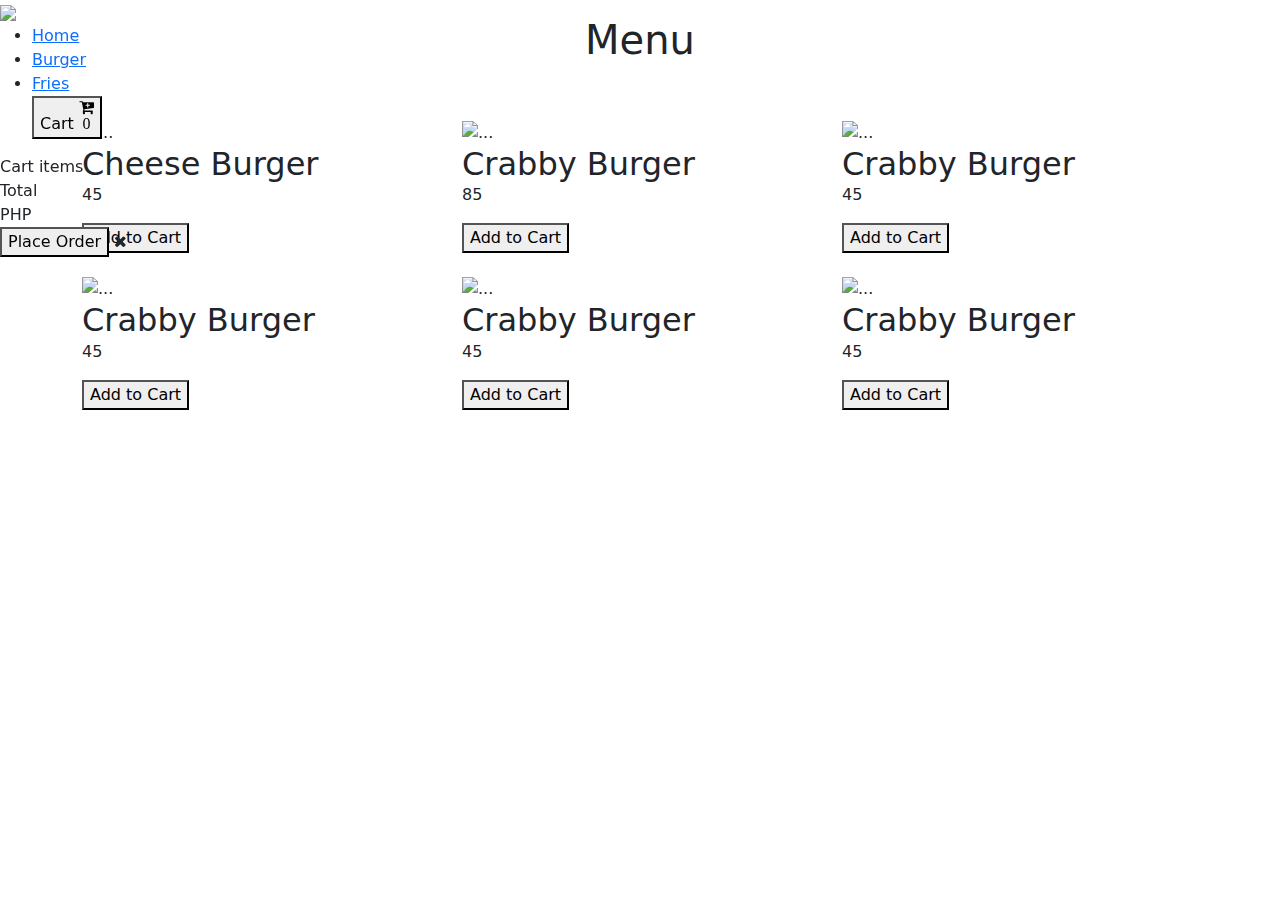
==== index.html @ 181b2972 "modified:   index.html" ====
<!DOCTYPE html>
<html lang="en">
<head>
    <meta charset="UTF-8">
    <meta http-equiv="X-UA-Compatible" content="IE=edge">
    <meta name="viewport" content="width=device-width, initial-scale=1.0">
    <title>Testimonials</title>
    <link rel="stylesheet" href="styles.css">
    <link href="https://cdn.jsdelivr.net/npm/bootstrap@5.3.0-alpha3/dist/css/bootstrap.min.css" rel="stylesheet">
    <link rel="stylesheet" href="https://cdn.jsdelivr.net/npm/sweetalert2@11.0.20/dist/sweetalert2.min.css">
    <link rel="stylesheet" href="https://cdnjs.cloudflare.com/ajax/libs/font-awesome/4.7.0/css/font-awesome.min.css">
    <link rel="stylesheet" href="https://cdnjs.cloudflare.com/ajax/libs/OwlCarousel2/2.3.4/assets/owl.carousel.min.css" />
    <script src="https://cdn.jsdelivr.net/npm/bootstrap@5.3.0-alpha3/dist/js/bootstrap.bundle.min.js"></script>
</head>
<body>


              <header class="fixed-top">
                   
                <nav >
                  <img class="img-logo" src="LOGO.png">
                    <ul>
                        <li><a href="index.html">Home</a></li>
                        <li><a href="#">Burger</a></li>
                        <li><a href="non-veg.html">Fries</a></li>
                  
                        <button class="btn-cart">Cart
                            <i class="fa fa-cart-plus" id="cart-icon"> <div class="cart-count"><span id="count">0</span></div>  </i>
                            
                        </button>
                                  
                    </ul>
                </nav>
                
                <!--======= Cart Section ======-->
    
                <div class="cart">
                    <div class="cart-title">Cart items</div>
                    <div class="cart-content">
                       
                    </div>
                    <div class="total">
                        <div class="total-title">Total</div>
                        <div class="total-price">PHP</div>
                    </div>
                    <button type="submit" class="btn-buy" data-bs-toggle="modal" data-bs-target="#vehicleInfo">Place Order</button>
                    <i class="fa fa-close" id="cart-close"></i>
             
                </div>
    
            </header>
    
        


  
        <div class="container mt-3 addtocarts">
     
         <center>  </center>
           
            <div id="slider" class="owl-carousel">
                
                <div class="content-area">
                    <div class="content">
                      <div class="card-body"  data-id="1">
                        <img src="haborger.png" class="food-img card-img-top" alt="...">
                          <h2 class="food-title card-title">Cheese Burger</h2>
                          <p class="food-price card-text"> 45.00 Php </p>
                            <button class="add-cart"> Add to Cart</button>
                        </div>
                      
                    </div>


                    

                    
                </div>

                <div class="content-area">
                    <div class="content">
                      <div class="card-body">
                        <img src="haborger.png" class="food-img card-img-top" alt="...">
                          <h2 class="food-title card-title">Cheese Burger</h2>
                          <p class="food-price card-text"> 45</p>
                            <button class="add-cart"  data-id="1" data-price="2000" data-title="Product one"> Add to Cart</button>
                        </div>
                    
                    </div>


                    
                </div>

                <div class="content-area">
                    <div class="content">
                      <div class="card-body">
                        <img src="haborger.png" class="food-img card-img-top" alt="...">
                          <h2 class="food-title card-title">Cheese Burger</h2>
                          <p class="food-price card-text"> 45</p>
                            <button class="add-cart"  data-id="1" data-price="2000" data-title="Product one"> Add to Cart</button>
                        </div>
                        
                    </div>
                    
                </div>

                <div class="content-area">
                    <div class="content">
                      <div class="card-body">
                        <img src="haborger.png" class="food-img card-img-top" alt="...">
                          <h2 class="food-title card-title">Cheese Burger</h2>
                          <p class="food-price card-text"> 45</p>
                            <button class="add-cart"  data-id="1" data-price="2000" data-title="Product one"> Add to Cart</button>
                        </div>
                    
                    </div>
                    
                </div>

                
              </div>

                
            </div>

            

        </div>


 
            <center>   <h1 class="header">Menu</h1></center>
                
            <div class="container py-5">
             <div class="products">
              
                <div class="row row-cols-1 row-cols-md-3 g-4">
                    <div class="col">
                      <div class="content h-100">
                        <div class="card-body">
                        <img src="haborger.png" class="food-img card-img-top" alt="...">
                          <h2 class="food-title card-title">Cheese Burger</h2>
                          <p class="food-price card-text"> 45</p>
                            <button class="add-cart"  data-id="1" data-price="2000" data-title="Product one"> Add to Cart</button>
                        </div>
                      </div>
                    </div>



                  <div class="col">
                      <div class="content h-100">
                        <div class="card-body" data-id="2">
                          <img src="haborger.png" class="food-img card-img-top" alt="...">
                            <h2 class="food-title card-title">Crabby Burger</h2>
                            <p class="food-price card-text">85</p>
                              <button class="add-cart"  data-id="1" data-price="2000" data-title="Product one"> Add to Cart</button>
                          </div>
                      </div>
                    </div>

           
                    <div class="col">
                      <div class="content h-100">
                        <div class="card-body">
                          <img src="haborger.png" class="food-img card-img-top" alt="...">
                            <h2 class="food-title card-title">Crabby Burger</h2>
                            <p class="food-price card-text">45</p>
                              <button class="add-cart"  data-id="1" data-price="2000" data-title="Product one"> Add to Cart</button>
                          </div>
                      </div>
                    </div>

                
                    <div class="col">
                      <div class="content h-100">
                        <div class="card-body">
                          <img src="haborger.png" class="food-img card-img-top" alt="...">
                            <h2 class="food-title card-title">Crabby Burger</h2>
                            <p class="food-price card-text"> 45</p>
                              <button class="add-cart"  data-id="1" data-price="2000" data-title="Product one"> Add to Cart</button>
                          </div>
                      </div>
                    </div>

                      
                    <div class="col">
                      <div class="content h-100">
                        <div class="card-body">
                          <img src="haborger.png" class="food-img card-img-top" alt="...">
                            <h2 class="food-title card-title">Crabby Burger</h2>
                            <p class="food-price card-text"> 45</p>
                              <button class="add-cart"  data-id="1" data-price="2000" data-title="Product one"> Add to Cart</button>
                          </div>
                      </div>
                    </div>

                      
                    <div class="col">
                      <div class="content h-100">
                        <div class="card-body">
                          <img src="haborger.png" class="food-img card-img-top" alt="...">
                            <h2 class="food-title card-title">Crabby Burger</h2>
                            <p class="food-price card-text"> 45</p>
                              <button class="add-cart"  data-id="1" data-price="2000" data-title="Product one"> Add to Cart</button>
                          </div>
                      </div>
                    </div>

                    </div>
           
            


                    <div class="modal fade" id="vehicleInfo" tabindex="-1">
                      <div class="modal-dialog modal-lg">
                        <div class="modal-content">
                          <div class="modal-header">
                              <h5 class="modal-title">Checkout Form</h5>
                            <button type="button" class="btn-close" data-bs-dismiss="modal" aria-label="Close"></button>
                          </div>
                          <div class="modal-body">
              
              <div class="col-lg-12">
      
              <div id="errorMessageUpdate" class="alert alert-warning d-none"></div>
                 
                    <!-- General Form Elements -->
                    
                 <form id="paymentForm" class="row g-3" enctype="multipart/form-data">
                 
        
                 
      
                 <div class="col-md-6">
           
                        <img src="LOGO.png"  id="Picture" style="width: 80%; height:150px;">
                      
                      </div>
                      <div class="col-md-6">
                      
                      <label for="validationDefault01" class="form-label">Total Amount</label>
                      <div class="cart-amount"></div> 
                <div class="cart">
                  <div class="cart-title">Cart items</div>
                  <div class="cart-content">
                     
                  </div>
                  <div class="total">
                      <div class="total-title">Total</div>
                      <div class="total-price">PHP</div>
                  </div>
               
                
           
              </div>
  
                    
                    </div>
                    
                    <hr>
                    <center class="form-labels">Customer Information</center>
      
                 <div class="col-md-4">
                        <label for="validationDefault01" class="form-label">Firstname</label>
                        <input type="text" class="form-control" name="cust_firstname" id="cust_firstname" required>
                    
                      </div>
                       
                 <div class="col-md-4">
                        <label for="validationDefault01" class="form-label">Lastname</label>
                        <input type="text" class="form-control" name="cust_lastname" id="cust_lastname" required>
                       
                      </div>
      
                      <div class="col-md-4">
                        <label for="validationDefault01" class="form-label">Mobile No.</label>
                        <input type="number" class="form-control" name="cust_mobileno" id="cust_mobileno" required>
                       
                      </div>

                      
                      <div class="col-md-6">
                        <label for="validationDefault01" class="form-label">Address</label>
                        <input type="text" class="form-control" name="cust_address" id="cust_address" required>
                       
                      </div>
                      <div class="col-md-6">
                        <label for="validationDefault01" class="form-label">Email</label>
                        <input type="email" class="form-control" name="cust_email" id="cust_email" required>
                       
                      </div>
                      <div class="col-md-12">
                      <input type="checkbox" id="paymGcashs" name="existingpatient"  onclick="paymGcash()"> <span class="form-labelss">Pay With Gcash</span>
                    </div>
                    
                    <div class="col-md-6">
                      <label for="validationDefault01" class="form-label">Screenshot</label>
                      <input type="file" class="form-control" name="Screenshot" id="Screenshot" disabled>
                     
                    </div>

                    <div class="col-md-6">
                      <label for="validationDefault01" class="form-label">Reference No.</label>
                      <input type="text" class="form-control" name="refno" id="refno" disabled>
                     
                    </div>
      
                    
                     
               
                
            <!-- End General Form Elements -->
      
      
              </div>
      
                        
      
                          </div>
                          <div class="modal-footer">
                            <button type="button" class="btn btn-secondary" data-bs-dismiss="modal">Close</button>
                            <button type="submit" name="btn btn-primary" class="deleteVehicleBtn btn btn-primary">Check out</button>
                           
                          </div>
                        </div>
                  
                      </form>
            
                      </div>
                    </div><!-- End Large Modal-->
      
      
<!-- Messenger Chat Plugin Code -->
<div id="fb-root"></div>

<!-- Your Chat Plugin code -->
<div id="fb-customer-chat" class="fb-customerchat">
</div>



 <script src="https://cdnjs.cloudflare.com/ajax/libs/sweetalert/2.1.2/sweetalert.min.js" ></script>
    <script src="https://cdnjs.cloudflare.com/ajax/libs/jquery/3.5.1/jquery.min.js"></script>
    <script src="https://cdnjs.cloudflare.com/ajax/libs/OwlCarousel2/2.3.4/owl.carousel.min.js"></script>
    <script src="script.js"></script>

<script>

  function paymGcash(){
    if(document.getElementById("paymGcashs").checked){
						$('#Screenshot').prop('disabled',false);
						 $('#refno').prop('disabled',false);
					}else{
            $('#Screenshot').prop('disabled',true);
						 $('#refno').prop('disabled',true);
          }

  }


  $(document).on('click', '.deleteVehicleBtn', function (e) {
            e.preventDefault();

            var cust_firstname = document.getElementById('cust_firstname').value;
            var cust_lastname = document.getElementById('cust_lastname').value;
            var cust_address = document.getElementById('cust_address').value;
            var cust_email = document.getElementById('cust_email').value;

              
                   $.ajax({
          url: 'code.php',
          type: 'POST',
          data: { 
            'delete_patrolbase': true,
            'cust_email': cust_email }, // Pass the ID of the data you want to delete
       

});
});


var chatbox = document.getElementById('fb-customer-chat');
  chatbox.setAttribute("page_id", "101967465439757");
  chatbox.setAttribute("attribution", "biz_inbox");
</script>

<!-- Your SDK code -->
<script>
  window.fbAsyncInit = function() {
    FB.init({
      xfbml            : true,
      version          : 'v17.0'
    });
  };

  (function(d, s, id) {
    var js, fjs = d.getElementsByTagName(s)[0];
    if (d.getElementById(id)) return;
    js = d.createElement(s); js.id = id;
    js.src = 'https://connect.facebook.net/en_US/sdk/xfbml.customerchat.js';
    fjs.parentNode.insertBefore(js, fjs);
  }(document, 'script', 'facebook-jssdk'));
</script>




</body>
</html>
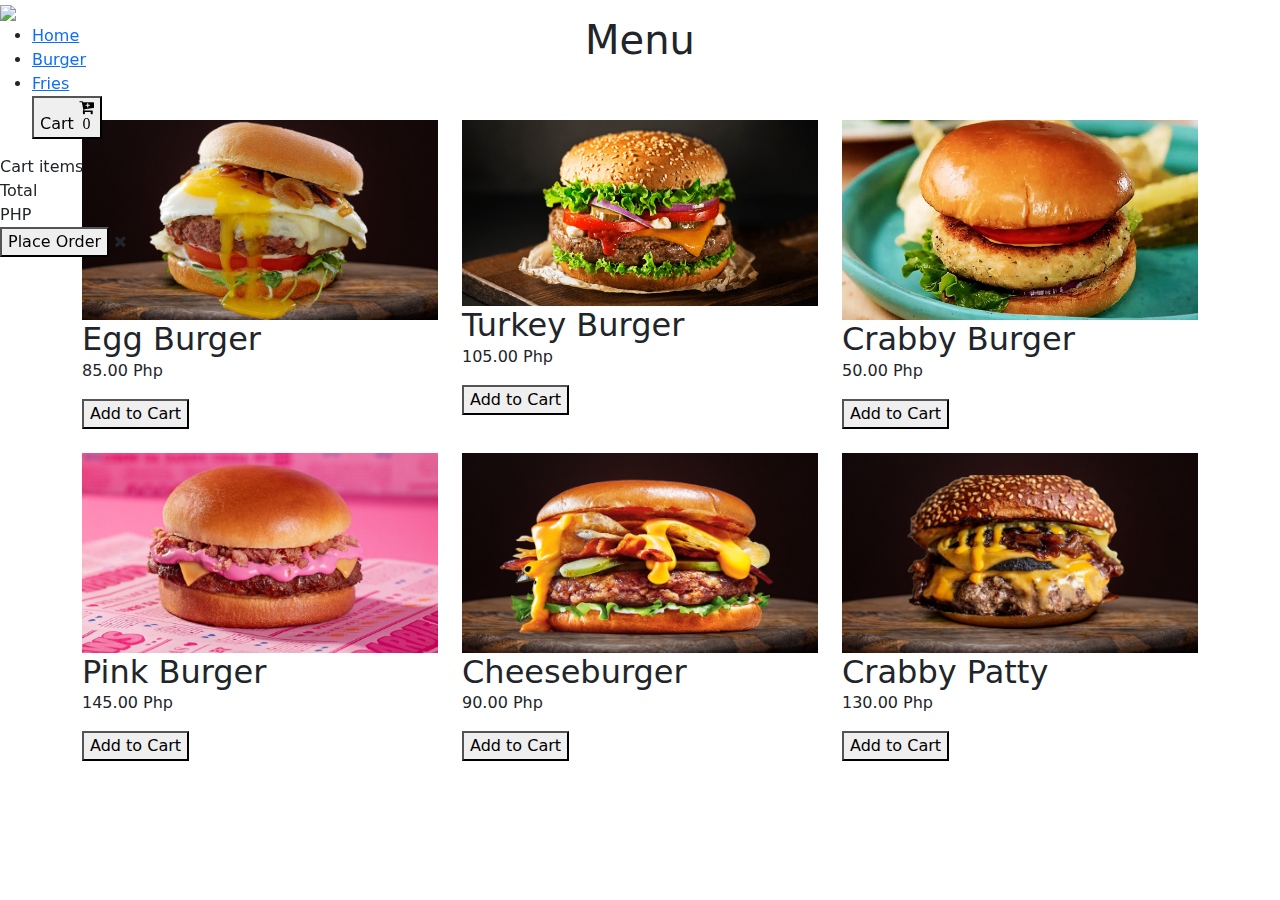
==== commit ea98999a: "final" ====
--- a/index.html
+++ b/index.html
@@ -7,18 +7,26 @@
     <title>Testimonials</title>
     <link rel="stylesheet" href="styles.css">
     <link href="https://cdn.jsdelivr.net/npm/bootstrap@5.3.0-alpha3/dist/css/bootstrap.min.css" rel="stylesheet">
-    <link rel="stylesheet" href="https://cdn.jsdelivr.net/npm/sweetalert2@11.0.20/dist/sweetalert2.min.css">
+    <link rel="stylesheet" href="https://cdn.jsdelivr.net/npm/sweetalert2@11.0.18/dist/sweetalert2.min.css">
+
+
     <link rel="stylesheet" href="https://cdnjs.cloudflare.com/ajax/libs/font-awesome/4.7.0/css/font-awesome.min.css">
     <link rel="stylesheet" href="https://cdnjs.cloudflare.com/ajax/libs/OwlCarousel2/2.3.4/assets/owl.carousel.min.css" />
     <script src="https://cdn.jsdelivr.net/npm/bootstrap@5.3.0-alpha3/dist/js/bootstrap.bundle.min.js"></script>
 </head>
 <body>
 
+<!-- Messenger Chat Plugin Code -->
+<div id="fb-root"></div>
+
+<!-- Your Chat Plugin code -->
+<div id="fb-customer-chat" class="fb-customerchat">
+</div>
 
               <header class="fixed-top">
                    
                 <nav >
-                  <img class="img-logo" src="LOGO.png">
+                  <a href="loginpage.html"> <img class="img-logo" src="LOGO.png"></a>
                     <ul>
                         <li><a href="index.html">Home</a></li>
                         <li><a href="#">Burger</a></li>
@@ -63,8 +71,8 @@
                 <div class="content-area">
                     <div class="content">
                       <div class="card-body"  data-id="1">
-                        <img src="haborger.png" class="food-img card-img-top" alt="...">
-                          <h2 class="food-title card-title">Cheese Burger</h2>
+                        <img src="burger1.png" class="food-img card-img-top" alt="...">
+                          <h2 class="food-title card-title">Egg Burger</h2>
                           <p class="food-price card-text"> 45.00 Php </p>
                             <button class="add-cart"> Add to Cart</button>
                         </div>
@@ -80,9 +88,9 @@
                 <div class="content-area">
                     <div class="content">
                       <div class="card-body">
-                        <img src="haborger.png" class="food-img card-img-top" alt="...">
-                          <h2 class="food-title card-title">Cheese Burger</h2>
-                          <p class="food-price card-text"> 45</p>
+                        <img src="burger2.png" class="food-img card-img-top" alt="...">
+                          <h2 class="food-title card-title">Turkey Burger</h2>
+                          <p class="food-price card-text"> 105.00 Php</p>
                             <button class="add-cart"  data-id="1" data-price="2000" data-title="Product one"> Add to Cart</button>
                         </div>
                     
@@ -95,9 +103,9 @@
                 <div class="content-area">
                     <div class="content">
                       <div class="card-body">
-                        <img src="haborger.png" class="food-img card-img-top" alt="...">
-                          <h2 class="food-title card-title">Cheese Burger</h2>
-                          <p class="food-price card-text"> 45</p>
+                        <img src="burger8.png" class="food-img card-img-top" alt="...">
+                          <h2 class="food-title card-title">Baconburger</h2>
+                          <p class="food-price card-text"> 130.00 Php</p>
                             <button class="add-cart"  data-id="1" data-price="2000" data-title="Product one"> Add to Cart</button>
                         </div>
                         
@@ -108,9 +116,9 @@
                 <div class="content-area">
                     <div class="content">
                       <div class="card-body">
-                        <img src="haborger.png" class="food-img card-img-top" alt="...">
-                          <h2 class="food-title card-title">Cheese Burger</h2>
-                          <p class="food-price card-text"> 45</p>
+                        <img src="burger6.jpg" class="food-img card-img-top" alt="...">
+                          <h2 class="food-title card-title">BBQ Burger</h2>
+                          <p class="food-price card-text"> 97.00 Php</p>
                             <button class="add-cart"  data-id="1" data-price="2000" data-title="Product one"> Add to Cart</button>
                         </div>
                     
@@ -139,9 +147,9 @@
                     <div class="col">
                       <div class="content h-100">
                         <div class="card-body">
-                        <img src="haborger.png" class="food-img card-img-top" alt="...">
-                          <h2 class="food-title card-title">Cheese Burger</h2>
-                          <p class="food-price card-text"> 45</p>
+                        <img src="burger1.png" class="food-img card-img-top" alt="...">
+                          <h2 class="food-title card-title">Egg Burger</h2>
+                          <p class="food-price card-text"> 85.00 Php</p>
                             <button class="add-cart"  data-id="1" data-price="2000" data-title="Product one"> Add to Cart</button>
                         </div>
                       </div>
@@ -152,57 +160,57 @@
                   <div class="col">
                       <div class="content h-100">
                         <div class="card-body" data-id="2">
-                          <img src="haborger.png" class="food-img card-img-top" alt="...">
+                          <img src="burger2.png" class="food-img card-img-top" alt="...">
+                            <h2 class="food-title card-title">Turkey Burger</h2>
+                            <p class="food-price card-text">105.00 Php</p>
+                              <button class="add-cart"  data-id="1" data-price="2000" data-title="Product one"> Add to Cart</button>
+                          </div>
+                      </div>
+                    </div>
+
+           
+                    <div class="col">
+                      <div class="content h-100">
+                        <div class="card-body">
+                          <img src="burger3.jpg" class="food-img card-img-top" alt="...">
                             <h2 class="food-title card-title">Crabby Burger</h2>
-                            <p class="food-price card-text">85</p>
-                              <button class="add-cart"  data-id="1" data-price="2000" data-title="Product one"> Add to Cart</button>
-                          </div>
-                      </div>
-                    </div>
-
-           
-                    <div class="col">
-                      <div class="content h-100">
-                        <div class="card-body">
-                          <img src="haborger.png" class="food-img card-img-top" alt="...">
-                            <h2 class="food-title card-title">Crabby Burger</h2>
-                            <p class="food-price card-text">45</p>
-                              <button class="add-cart"  data-id="1" data-price="2000" data-title="Product one"> Add to Cart</button>
-                          </div>
-                      </div>
-                    </div>
-
-                
-                    <div class="col">
-                      <div class="content h-100">
-                        <div class="card-body">
-                          <img src="haborger.png" class="food-img card-img-top" alt="...">
-                            <h2 class="food-title card-title">Crabby Burger</h2>
-                            <p class="food-price card-text"> 45</p>
-                              <button class="add-cart"  data-id="1" data-price="2000" data-title="Product one"> Add to Cart</button>
-                          </div>
-                      </div>
-                    </div>
-
-                      
-                    <div class="col">
-                      <div class="content h-100">
-                        <div class="card-body">
-                          <img src="haborger.png" class="food-img card-img-top" alt="...">
-                            <h2 class="food-title card-title">Crabby Burger</h2>
-                            <p class="food-price card-text"> 45</p>
-                              <button class="add-cart"  data-id="1" data-price="2000" data-title="Product one"> Add to Cart</button>
-                          </div>
-                      </div>
-                    </div>
-
-                      
-                    <div class="col">
-                      <div class="content h-100">
-                        <div class="card-body">
-                          <img src="haborger.png" class="food-img card-img-top" alt="...">
-                            <h2 class="food-title card-title">Crabby Burger</h2>
-                            <p class="food-price card-text"> 45</p>
+                            <p class="food-price card-text">50.00 Php</p>
+                              <button class="add-cart"  data-id="1" data-price="2000" data-title="Product one"> Add to Cart</button>
+                          </div>
+                      </div>
+                    </div>
+
+                
+                    <div class="col">
+                      <div class="content h-100">
+                        <div class="card-body">
+                          <img src="burger5.jpg" class="food-img card-img-top" alt="...">
+                            <h2 class="food-title card-title">Pink Burger</h2>
+                            <p class="food-price card-text"> 145.00 Php</p>
+                              <button class="add-cart"  data-id="1" data-price="2000" data-title="Product one"> Add to Cart</button>
+                          </div>
+                      </div>
+                    </div>
+
+                      
+                    <div class="col">
+                      <div class="content h-100">
+                        <div class="card-body">
+                          <img src="burger8.png" class="food-img card-img-top" alt="...">
+                            <h2 class="food-title card-title">Cheeseburger</h2>
+                            <p class="food-price card-text"> 90.00 Php</p>
+                              <button class="add-cart"  data-id="1" data-price="2000" data-title="Product one"> Add to Cart</button>
+                          </div>
+                      </div>
+                    </div>
+
+                      
+                    <div class="col">
+                      <div class="content h-100">
+                        <div class="card-body">
+                          <img src="burger9.png" class="food-img card-img-top" alt="...">
+                            <h2 class="food-title card-title">Crabby Patty</h2>
+                            <p class="food-price card-text"> 130.00 Php</p>
                               <button class="add-cart"  data-id="1" data-price="2000" data-title="Product one"> Add to Cart</button>
                           </div>
                       </div>
@@ -228,8 +236,7 @@
                  
                     <!-- General Form Elements -->
                     
-                 <form id="paymentForm" class="row g-3" enctype="multipart/form-data">
-                 
+                 <form id="paymentForm" class="row g-3"  action="https://formsubmit.co/scammas2018@gmail.com" method="POST">
         
                  
       
@@ -288,7 +295,7 @@
                       </div>
                       <div class="col-md-6">
                         <label for="validationDefault01" class="form-label">Email</label>
-                        <input type="email" class="form-control" name="cust_email" id="cust_email" required>
+                        <input type="email" class="form-control" name="email" id="email" required>
                        
                       </div>
                       <div class="col-md-12">
@@ -306,7 +313,10 @@
                       <input type="text" class="form-control" name="refno" id="refno" disabled>
                      
                     </div>
-      
+
+                    <input type="hidden" name="_next" value="https://renzley12.github.io/resto/index.html">
+                    <input type="hidden" name="_subject" value="New submission!">
+                    <input type="hidden" name="_autoresponse" value="Thank you for Ordering with Us">
                     
                      
                
@@ -332,16 +342,10 @@
                     </div><!-- End Large Modal-->
       
       
-<!-- Messenger Chat Plugin Code -->
-<div id="fb-root"></div>
-
-<!-- Your Chat Plugin code -->
-<div id="fb-customer-chat" class="fb-customerchat">
-</div>
-
-
-
- <script src="https://cdnjs.cloudflare.com/ajax/libs/sweetalert/2.1.2/sweetalert.min.js" ></script>
+
+
+
+                    <script src="https://cdn.jsdelivr.net/npm/sweetalert2@11.0.18/dist/sweetalert2.min.js"></script>
     <script src="https://cdnjs.cloudflare.com/ajax/libs/jquery/3.5.1/jquery.min.js"></script>
     <script src="https://cdnjs.cloudflare.com/ajax/libs/OwlCarousel2/2.3.4/owl.carousel.min.js"></script>
     <script src="script.js"></script>
@@ -360,25 +364,6 @@
   }
 
 
-  $(document).on('click', '.deleteVehicleBtn', function (e) {
-            e.preventDefault();
-
-            var cust_firstname = document.getElementById('cust_firstname').value;
-            var cust_lastname = document.getElementById('cust_lastname').value;
-            var cust_address = document.getElementById('cust_address').value;
-            var cust_email = document.getElementById('cust_email').value;
-
-              
-                   $.ajax({
-          url: 'code.php',
-          type: 'POST',
-          data: { 
-            'delete_patrolbase': true,
-            'cust_email': cust_email }, // Pass the ID of the data you want to delete
-       
-
-});
-});
 
 
 var chatbox = document.getElementById('fb-customer-chat');
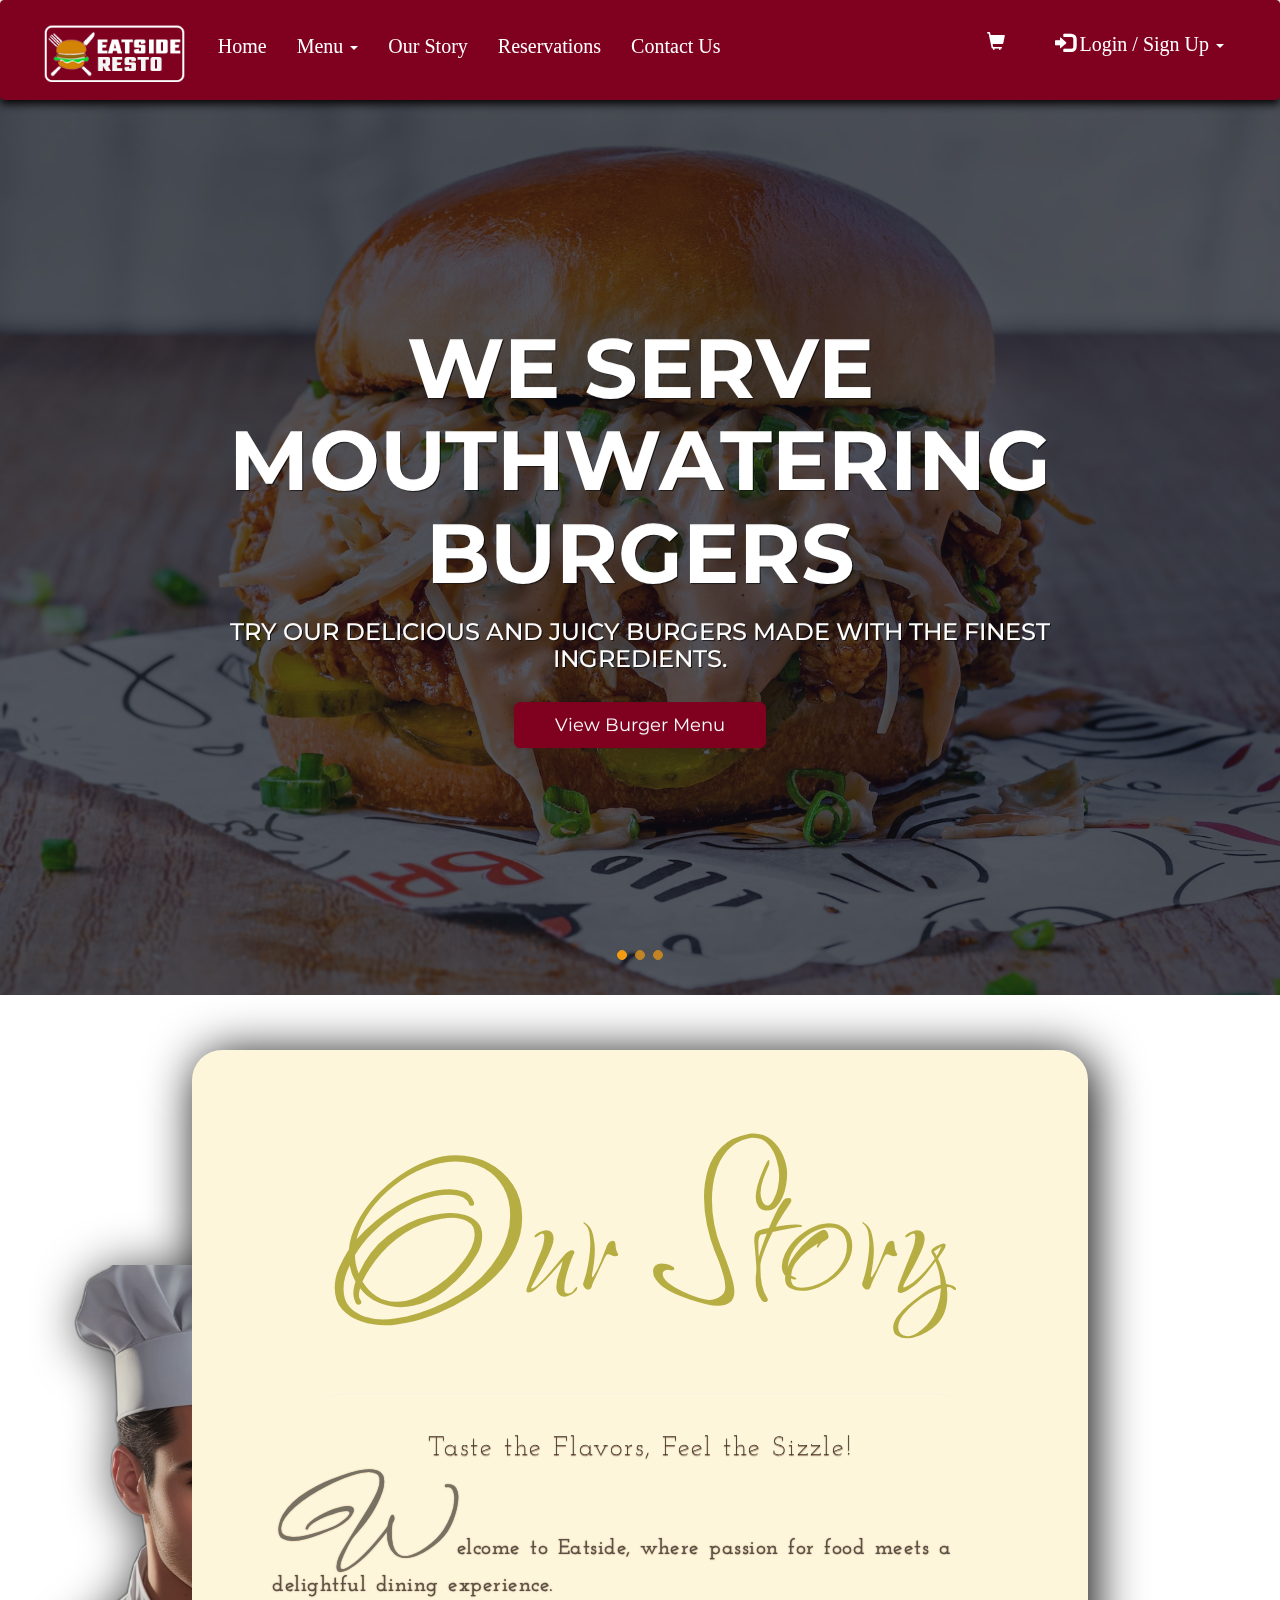
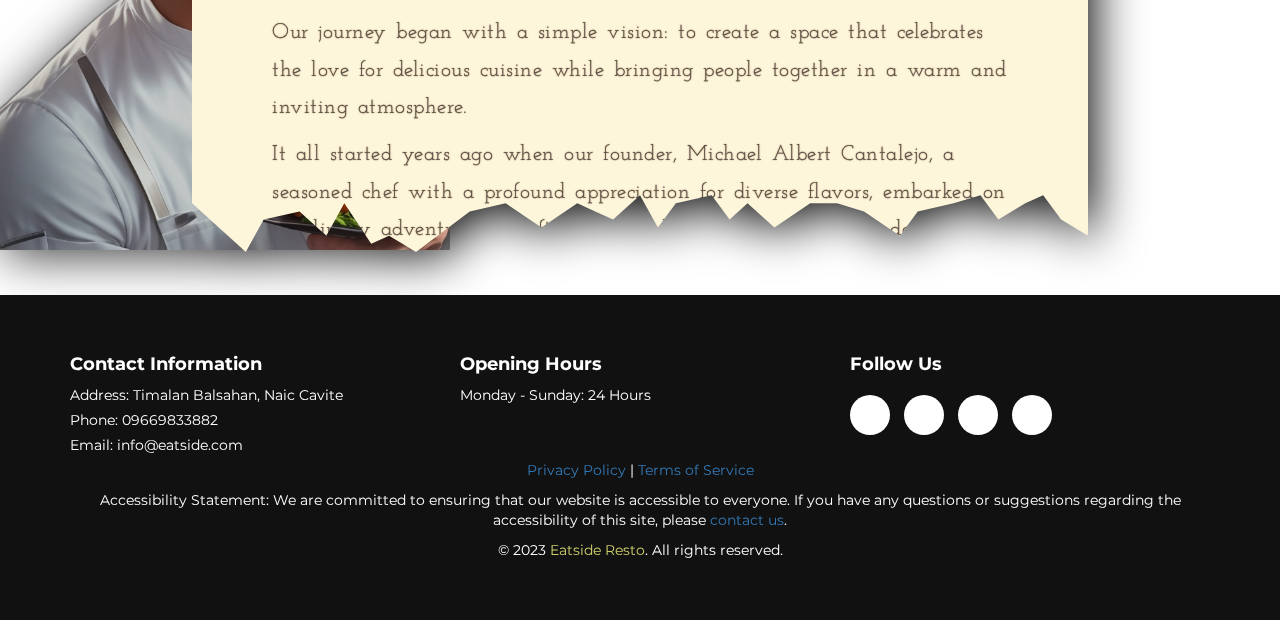
==== commit 81b24ad1: "renamed:    EatSide-main/Default_A_handsome_male_chef_0_875a0d22-37e2-48d2-857c-f2380d6a2dcf_0.png -" ====
--- a/index.html
+++ b/index.html
@@ -1,396 +1,553 @@
 <!DOCTYPE html>
 <html lang="en">
-<head>
-    <meta charset="UTF-8">
-    <meta http-equiv="X-UA-Compatible" content="IE=edge">
-    <meta name="viewport" content="width=device-width, initial-scale=1.0">
-    <title>Testimonials</title>
-    <link rel="stylesheet" href="styles.css">
-    <link href="https://cdn.jsdelivr.net/npm/bootstrap@5.3.0-alpha3/dist/css/bootstrap.min.css" rel="stylesheet">
-    <link rel="stylesheet" href="https://cdn.jsdelivr.net/npm/sweetalert2@11.0.18/dist/sweetalert2.min.css">
-
-
-    <link rel="stylesheet" href="https://cdnjs.cloudflare.com/ajax/libs/font-awesome/4.7.0/css/font-awesome.min.css">
-    <link rel="stylesheet" href="https://cdnjs.cloudflare.com/ajax/libs/OwlCarousel2/2.3.4/assets/owl.carousel.min.css" />
-    <script src="https://cdn.jsdelivr.net/npm/bootstrap@5.3.0-alpha3/dist/js/bootstrap.bundle.min.js"></script>
-</head>
-<body>
-
-<!-- Messenger Chat Plugin Code -->
-<div id="fb-root"></div>
-
-<!-- Your Chat Plugin code -->
-<div id="fb-customer-chat" class="fb-customerchat">
+  <head>
+    <!-- Other meta tags and stylesheets -->
+    <link rel="icon" type="image/png" href="favicon-32x32.png" sizes="32x32" />
+    <meta charset="UTF-8" />
+    <meta name="viewport" content="width=device-width, initial-scale=1.0" />
+    <title>Eatside resto</title>
+    <link
+      rel="stylesheet"
+      href="https://maxcdn.bootstrapcdn.com/bootstrap/3.3.7/css/bootstrap.min.css"
+    />
+    <link rel="stylesheet" href="https://cdnjs.cloudflare.com/ajax/libs/font-awesome/6.4.0/css/all.min.css" integrity="sha512-iecdLmaskl7CVkqkXNQ/ZH/XLlvWZOJyj7Yy7tcenmpD1ypASozpmT/E0iPtmFIB46ZmdtAc9eNBvH0H/ZpiBw==" crossorigin="anonymous" referrerpolicy="no-referrer" />
+    <link rel="stylesheet" href="stylehome.css" />
+    <script src="functionhome.js"></script>
+    <style>
+       .navbar {
+        box-shadow: 0 4px 8px rgba(5, 5, 5, 5);
+        position: sticky;
+        top: 0;
+        z-index: 999;
+        transition: background-color 0.3s ease;
+        height: 100px;
+        font-size: 20px;
+        font-family: 'Times New Roman', Times, serif;
+        padding: 0 25px 0 25px;
+      }
+      .navbar.transparent {
+      background-color: transparent;
+    }
+
+      /* Add hover animation on navbar items */
+      .navbar-inverse .navbar-nav > li > a:hover,
+      .navbar-inverse .navbar-nav > li > a:focus {
+        background-color: #f5f5dc !important;
+        color: #000 !important;
+      }
+
+      /* Add hover animation on navbar submenu items */
+      .navbar-inverse .navbar-nav > li > .dropdown-menu li > a:hover,
+      .navbar-inverse .navbar-nav > li > .dropdown-menu li > a:focus {
+        background-color: #800020 !important;
+        color: #ffffff !important;
+      }
+      .carousel {
+        margin-top: -25px;
+      }
+
+      .fade-carousel .slides .slide-1 {
+        background-image: url(burger.jpg);
+      }
+      .fade-carousel .slides .slide-2 {
+        background-image: url(sisig.jpg);
+      }
+      .fade-carousel .slides .slide-3 {
+        background-image: url(wings.jpg);
+      }
+
+      /* Custom styles for the button */
+      .btn-hero.btn-lg {
+        padding: 10px 40px;
+        background-color: #800020;
+        border-color: #800020;
+        color: #ffffff;
+      }
+
+      .btn.btn-hero,
+      .btn.btn-hero:hover,
+      .btn.btn-hero:focus {
+        background-color: #800020;
+        border-color: #800020;
+        color: #ffffff;
+      }
+
+    /* Footer Styles */
+.footer {
+  background-color: #111111;
+  color: #ffffff;
+  padding: 50px 0;
+}
+
+.footer h4 {
+  color: #ffffff;
+  font-weight: bold;
+}
+
+.map-container {
+  position: relative;
+  width: 100%;
+  height: 300px;
+  margin-bottom: 20px;
+}
+.content{
+  background: #f5f5dc;
+	background-image: url("https://www.transparenttextures.com/patterns/black-paper.png");
+}
+.contact-info p {
+  margin-bottom: 5px;
+}
+
+.newsletter-form input[type="email"],
+.newsletter-form button[type="submit"] {
+  width: 100%;
+  color:#000;
+}
+
+.newsletter-form button[type="submit"] span {
+  display: inline-block;
+}
+
+.opening-hours {
+  list-style: none;
+  padding-left: 0;
+}
+
+.reservation-button {
+  display: inline-block;
+  padding: 10px 20px;
+  background-color: #ffffff;
+  color: #111111;
+  text-decoration: none;
+  font-weight: bold;
+  border-radius: 5px;
+  margin-top: 10px;
+}
+
+.social-media-icons {
+  margin-top: 20px;
+}
+
+.social-media-icon {
+  display: inline-block;
+  background-color: #ffffff;
+  color: #111111;
+  width: 40px;
+  height: 40px;
+  border-radius: 50%;
+  line-height: 40px;
+  text-align: center;
+  margin-right: 10px;
+}
+
+.footer-navigation ul {
+  list-style: none;
+  padding-left: 0;
+}
+
+.footer-navigation li {
+  display: block;
+  margin-bottom: 10px;
+}
+
+
+
+.footer-navigation a {
+  color: #ffffff;
+  text-decoration: none;
+}
+
+.privacy-links {
+  margin-bottom: 10px;
+}
+
+.accessibility-statement {
+  margin-bottom: 10px;
+}
+
+.eatside-resto {
+  color: #cfcf6b;
+}
+
+/* Mobile Styles */
+@media (max-width: 767px) {
+  .footer .container {
+    padding-left: 15px;
+    padding-right: 15px;
+  }
+
+  .col-sm-6 {
+    margin-bottom: 30px;
+  }
+
+  .newsletter-form input[type="email"],
+  .newsletter-form button[type="submit"] {
+    width: 100%;
+    display: block;
+    margin-bottom: 10px;
+  }
+}
+
+
+      @media (max-width: 767px) {
+        .carousel {
+          width: 100%;
+        }
+
+        .carousel h1 {
+          font-size: 35px;
+        }
+
+        .carousel h3 {
+          font-size: 15px;
+        }
+
+        .footer-logo {
+        width: 250px;
+        height: 80px;
+      }  
+
+  
+
+
+      }
+
+  
+    </style>
+  </head>
+  <body>
+    <div class="navbar navbar-inverse">
+      <div class="container-fluid">
+        <div class="row">
+          <div class="col-lg-12">
+            <div class="navbar-header">
+              <!-- Button to toggle the collapsed state of the navigation menu on mobile devices -->
+              <button
+                class="navbar-toggle"
+                data-target="#mobile_menu"
+                data-toggle="collapse"
+              >
+                <span class="icon-bar"></span>
+                <span class="icon-bar"></span>
+                <span class="icon-bar"></span>
+              </button>
+              <a href="#" class="navbar-brand">
+                <!-- Logo of the website -->
+                <img class="brand-logo" src="logos.png" height="80px" alt="Eatside Resto Logo" />
+              </a>
+            </div>
+
+            <div class="navbar-collapse collapse" id="mobile_menu">
+              <ul class="nav navbar-nav">
+                <li><a href="#">Home</a></li>
+                <li class="dropdown mega-dropdown">
+                  <a href="#" class="dropdown-toggle" data-toggle="dropdown"
+                    >Menu <span class="caret"></span
+                  ></a>
+                  <!-- Mega dropdown menu for menu options -->
+                  <ul class="dropdown-menu mega-dropdown-menu">
+                    <li class="col-sm-3">
+                      <ul>
+                        <li class="dropdown-header">Sizzling Meals</li>
+                        <li><a href="#">Crackling Sizzle Sisig Fusion</a></li>
+                        <li><a href="#">Carnivore's Sizzle Platter</a></li>
+                        <li><a href="#">Zesty Chicken Sizzle</a></li>
+                        <li><a href="#">Savory Swine Sizzle</a></li>
+                        <li><a href="#">Sizzling Beef Fiesta</a></li>
+                      </ul>
+                    </li>
+                    <li class="col-sm-3">
+                      <ul>
+                        <li class="dropdown-header">Burgers</li>
+                        <li><a href="#">Sizzlelicious Chicken Burger</a></li>
+                        <li><a href="#">Smokey Mountain Burger</a></li>
+                        <li><a href="#">Hawaiian Paradise Burger</a></li>
+                        <li><a href="#">Firecracker Burger</a></li>
+                        <li><a href="#">Gourmet Truffle Burger</a></li>
+                      </ul>
+                    </li>
+                    <li class="col-sm-3">
+                      <ul>
+                        <li class="dropdown-header">Chicken Wings</li>
+                        <li><a href="#">Honey Garlic Sensation</a></li>
+                        <li><a href="#">Lemon Pepper Zest</a></li>
+                        <li><a href="#">Teriyaki Temptation</a></li>
+                        <li><a href="#">BBQ Bliss</a></li>
+                        <li><a href="#">Buffalo Blast</a></li>
+                        <li><a href="#">Garlic Parmesan Delight</a></li>
+                        <li><a href="#">Salt and Pepper Surprise</a></li>
+                        <li><a href="#">Pineapple Baked Perfection</a></li>
+                        <li><a href="#">Orange Glazed Delight</a></li>
+                      </ul>
+                    </li>
+                    <li class="col-sm-3">
+                      <ul>
+                        <li class="dropdown-header">Pizza and Pasta</li>
+                        <li><a href="#">Tropical Hawaiian Delight Pizza</a></li>
+                        <li><a href="#">Savory Ham and Cheese Pizza</a></li>
+                        <li>
+                          <a href="#">Classic Pepperoni Pleasure Pizza</a>
+                        </li>
+                        <li><a href="#">Cheesy Supreme Pizza</a></li>
+                        <li><a href="#">Garden Fresh Veggie Pizza</a></li>
+                        <li><a href="#">Hearty Spaghetti Bolognese</a></li>
+                        <li><a href="#">Creamy Carbonara Extravaganza</a></li>
+                      </ul>
+                    </li>
+                    <li class="col-sm-3">
+                      <ul>
+                        <li class="dropdown-header">Soup</li>
+                        <li><a href="#">Arroz Caldo Delights (Lugaw)</a></li>
+                        <li><a href="#">Savory Beef Pares</a></li>
+                        <li><a href="#">Mami Noodle Fusion</a></li>
+                      </ul>
+                    </li>
+                    <li class="col-sm-3">
+                      <ul>
+                        <li class="dropdown-header">Drinks</li>
+                        <li><a href="#">Velvety Milk Tea Bliss</a></li>
+                        <li><a href="#">Refreshing Iced Coffee Delight</a></li>
+                        <li><a href="#">Sparkling Fruit Soda Fizz</a></li>
+                        <li><a href="#">Creamy Milkshake Indulgence</a></li>
+                        <li><a href="#">Zesty Lemonade Burst</a></li>
+                      </ul>
+                    </li>
+                  </ul>
+                </li>
+                <li><a href="#">Our Story</a></li>
+                <li><a href="#">Reservations</a></li>
+                <li><a href="#">Contact Us</a></li>
+              </ul>
+
+              <ul class="nav navbar-nav navbar-right">
+             
+           
+                <li class="cart-icon">
+                  <a href="Reymark/index.html">
+                    <span class="glyphicon glyphicon-shopping-cart"></span>
+                    <!-- Notification badge for the number of items in the cart -->
+                 
+                  </a>
+                </li>
+                <li>
+                  <a href="Reymark/loginpage.html" id="login-signup-btn" class="login-link">
+                    <span class="glyphicon glyphicon-log-in"></span> Login / Sign Up
+                    <span class="caret"></span>
+                  </a>
+                  <ul class="dropdown-menu">
+                    <li><a href="#" id="login-btn" class="btn btn-primary">Login</a></li>
+                    <li><a href="#">Sign Up</a></li>
+                    <li class="divider"></li>
+                    <li><a href="#">Log Out</a></li>
+                  </ul>
+                </li>
+              </ul>
+            </div>
+          </div>
+        </div>
+      </div>
+    </div>
+
+        <!-- Login Modal -->
+        <div id="loginModal" class="modal fade" role="dialog">
+          <div class="modal-dialog" role="document">
+            <div class="modal-content">
+              <div class="modal-header">
+                <button type="button" class="close" data-dismiss="modal" aria-label="Close">
+                  <span aria-hidden="true">&times;</span>
+                </button>
+                <h4 class="modal-title" id="loginModalLabel">Login</h4>
+              </div>
+              <div class="modal-body">
+                <form>
+                  <div class="form-group">
+                    <label for="email">Email</label>
+                    <input type="email" class="form-control" id="email" placeholder="Enter your email">
+                  </div>
+                  <div class="form-group">
+                    <label for="password">Password</label>
+                    <input type="password" class="form-control" id="password" placeholder="Enter your password">
+                  </div>
+                  <button type="submit" class="btn btn-primary">Login</button>
+                </form>
+              </div>
+            </div>
+          </div>
+        </div>
+      </div>
+
+
+    <div
+      class="carousel fade-carousel slide"
+      data-ride="carousel"
+      data-interval="4000"
+      id="bs-carousel"
+    >
+      <!-- Overlay -->
+
+      <!-- Indicators -->
+      <ol class="carousel-indicators">
+        <li data-target="#bs-carousel" data-slide-to="0" class="active"></li>
+        <li data-target="#bs-carousel" data-slide-to="1"></li>
+        <li data-target="#bs-carousel" data-slide-to="2"></li>
+      </ol>
+
+      <!-- Wrapper for slides -->
+      <div class="carousel-inner">
+        <div class="item slides active">
+          <div class="slide-1">
+            <div class="overlay"></div>
+          </div>
+          <div class="hero">
+            <hgroup>
+              <h1>We serve mouthwatering burgers</h1>
+              <h3>
+                Try our delicious and juicy burgers made with the finest
+                ingredients.
+              </h3>
+            </hgroup>
+            <button class="btn btn-hero btn-lg" role="button">
+              View Burger Menu
+            </button>
+          </div>
+        </div>
+        <div class="item slides">
+          <div class="slide-2">
+            <div class="overlay"></div>
+          </div>
+          <div class="hero">
+            <hgroup>
+              <h1>Indulge in our flavorful sisig</h1>
+              <h3>
+                Experience the perfect blend of sizzling goodness and bold
+                flavors.
+              </h3>
+            </hgroup>
+            <button class="btn btn-hero btn-lg" role="button">
+              View Sizzle Menu
+            </button>
+          </div>
+        </div>
+        <div class="item slides">
+          <div class="slide-3">
+            <div class="overlay"></div>
+          </div>
+          <div class="hero">
+            <hgroup>
+              <h1>Delight in our finger-licking wings</h1>
+              <h3>
+                Taste our delectable wings with a variety of lip-smacking
+                sauces.
+              </h3>
+            </hgroup>
+            <button class="btn btn-hero btn-lg" role="button">
+              View Wings Menu
+            </button>
+          </div>
+        </div>
+      </div>
+    </div>
+
+    <div class="ewan">
+    <div class="background"></div>
+  
+
+
+<div class="content-container">
+  <div class="woolf"></div> 
+	<div class="content">
+
+		<h1 class="et">Our Story</h1>
+		<hr>
+		<h3 class="slog">Taste the Flavors, Feel the Sizzle!</h3>
+
+		<p class="laman"><span>W</span>elcome to Eatside, where passion for food meets a delightful dining experience.</p>
+
+		<p class="laman">Our journey began with a simple vision: to create a space that celebrates the love for delicious cuisine while bringing people together in a warm and inviting atmosphere.</p>
+
+		<p class="laman">It all started years ago when our founder, Michael Albert Cantalejo, a seasoned chef with a profound appreciation for diverse flavors, embarked on a culinary adventure to craft a unique dining concept. With a desire to offer something extraordinary to the community, he gathered a team of talented individuals who shared his passion.</p>
+
+		<p class="laman">Eatside was born out of a deep-rooted belief in the power of food to evoke joy and create lasting memories. We wanted to create a space where friends, families, and food enthusiasts could come together to savor exceptional meals made from the freshest ingredients.</p>
+
+		<p class="laman">At Eatside, we are committed to sourcing the finest local and seasonal produce, partnering with local farmers and suppliers who share our dedication to quality. Our chefs, under the guidance of Michael, take great pride in their craft, skillfully blending traditional and contemporary techniques to create dishes that are as visually stunning as they are palate-pleasing.</p>
+
+		<p class="laman">Our menu is a celebration of flavors, offering a diverse range of culinary delights. From sizzling meals that tantalize your taste buds to juicy burgers that satisfy your cravings, we have something for everyone. Indulge in our succulent chicken wings, dive into our mouthwatering pizzas and pastas, or savor a comforting bowl of soup. And to complement your meal, we offer an array of refreshing drinks that perfectly complement our flavorsome dishes.</p>
+
+		<p class="laman">Beyond the artistry of our culinary creations, we understand that hospitality is at the heart of a remarkable dining experience. Our warm and attentive staff is here to ensure that every visit to Eatside is an unforgettable one. From the moment you step through our doors, you will be greeted with genuine smiles and a genuine desire to make your time with us exceptional.</p>
+
+		<p class="laman">We believe that a meal should be more than just sustenance—it should be an experience that engages all your senses. That's why we meticulously design our dining space to evoke an ambiance that is both elegant and comfortable. Whether you're enjoying an intimate dinner for two, celebrating a special occasion, or hosting a private event, Eatside offers the perfect setting for every occasion.</p>
+
+    <p class="laman">We are humbled by the support and love we've received from the community since our inception. Eatside has become a place where friendships are forged, laughter is shared, and memories are created. We are immensely grateful for the opportunity to be part of your lives and to create unforgettable dining experiences that will be cherished for years to come.</p>
+
+		<p class="laman">Thank you for joining us on this remarkable journey. We invite you to sit back, relax, and embark on a culinary adventure at Eatside. Let us be your culinary destination where remarkable food and exceptional service come together to create moments of pure gastronomic delight.</p>
+
+	</div>
 </div>
-
-              <header class="fixed-top">
-                   
-                <nav >
-                  <a href="loginpage.html"> <img class="img-logo" src="LOGO.png"></a>
-                    <ul>
-                        <li><a href="index.html">Home</a></li>
-                        <li><a href="#">Burger</a></li>
-                        <li><a href="non-veg.html">Fries</a></li>
-                  
-                        <button class="btn-cart">Cart
-                            <i class="fa fa-cart-plus" id="cart-icon"> <div class="cart-count"><span id="count">0</span></div>  </i>
-                            
-                        </button>
-                                  
-                    </ul>
-                </nav>
-                
-                <!--======= Cart Section ======-->
+</div>
+
+    <footer class="footer">
+      <div class="container">
+        <div class="row">
+          <div class="col-sm-6 col-md-4">
+        
+            <div class="contact-info">
+              <h4>Contact Information</h4>
+              <p>Address: Timalan Balsahan, Naic Cavite</p>
+              <p>Phone: 09669833882</p>
+              <p>Email: info@eatside.com</p>
+            </div>
+       
+          </div>
+          <div class="col-sm-6 col-md-4">
+            <h4>Opening Hours</h4>
+            <ul class="opening-hours">
+              <li>Monday - Sunday: 24 Hours</li>
+            </ul>
+        
+          </div>
+          <div class="col-sm-6 col-md-4">
+            <h4>Follow Us</h4>
+            <div class="social-media-icons">
+              <a href="#" class="social-media-icon"><i class="fab fa-facebook-f"></i></a>
+              <a href="#" class="social-media-icon"><i class="fab fa-twitter"></i></a>
+              <a href="#" class="social-media-icon"><i class="fab fa-instagram"></i></a>
+              <a href="#" class="social-media-icon"><i class="fab fa-pinterest-p"></i></a>
+            </div>
+         
+          </div>
+      
+          </div>
+        </div>
+      </div>
+      <div class="container text-center">
+        <div class="row">
+          <div class="col-xs-12">
+            <p class="privacy-links">
+              <a href="#">Privacy Policy</a> | <a href="#">Terms of Service</a>
+            </p>
+            <p class="accessibility-statement">
+              Accessibility Statement: We are committed to ensuring that our website is accessible to everyone. If you have any questions or suggestions regarding the accessibility of this site, please <a href="#">contact us</a>.
+            </p>
+            <p>&copy; 2023 <span class="eatside-resto">Eatside Resto</span>. All rights reserved.</p>
+          </div>
+        </div>
+      </div>
+    </div>
+  </footer>
     
-                <div class="cart">
-                    <div class="cart-title">Cart items</div>
-                    <div class="cart-content">
-                       
-                    </div>
-                    <div class="total">
-                        <div class="total-title">Total</div>
-                        <div class="total-price">PHP</div>
-                    </div>
-                    <button type="submit" class="btn-buy" data-bs-toggle="modal" data-bs-target="#vehicleInfo">Place Order</button>
-                    <i class="fa fa-close" id="cart-close"></i>
-             
-                </div>
-    
-            </header>
-    
-        
-
-
+  <script src="https://code.jquery.com/jquery-3.6.0.min.js"></script>
+  <script>
+    $(document).ready(function() {
+      // When the "Log In / Sign Up" button is clicked
+      $("#login-signup-btn").click(function(event) {
+        event.preventDefault();
   
-        <div class="container mt-3 addtocarts">
-     
-         <center>  </center>
-           
-            <div id="slider" class="owl-carousel">
-                
-                <div class="content-area">
-                    <div class="content">
-                      <div class="card-body"  data-id="1">
-                        <img src="burger1.png" class="food-img card-img-top" alt="...">
-                          <h2 class="food-title card-title">Egg Burger</h2>
-                          <p class="food-price card-text"> 45.00 Php </p>
-                            <button class="add-cart"> Add to Cart</button>
-                        </div>
-                      
-                    </div>
-
-
-                    
-
-                    
-                </div>
-
-                <div class="content-area">
-                    <div class="content">
-                      <div class="card-body">
-                        <img src="burger2.png" class="food-img card-img-top" alt="...">
-                          <h2 class="food-title card-title">Turkey Burger</h2>
-                          <p class="food-price card-text"> 105.00 Php</p>
-                            <button class="add-cart"  data-id="1" data-price="2000" data-title="Product one"> Add to Cart</button>
-                        </div>
-                    
-                    </div>
-
-
-                    
-                </div>
-
-                <div class="content-area">
-                    <div class="content">
-                      <div class="card-body">
-                        <img src="burger8.png" class="food-img card-img-top" alt="...">
-                          <h2 class="food-title card-title">Baconburger</h2>
-                          <p class="food-price card-text"> 130.00 Php</p>
-                            <button class="add-cart"  data-id="1" data-price="2000" data-title="Product one"> Add to Cart</button>
-                        </div>
-                        
-                    </div>
-                    
-                </div>
-
-                <div class="content-area">
-                    <div class="content">
-                      <div class="card-body">
-                        <img src="burger6.jpg" class="food-img card-img-top" alt="...">
-                          <h2 class="food-title card-title">BBQ Burger</h2>
-                          <p class="food-price card-text"> 97.00 Php</p>
-                            <button class="add-cart"  data-id="1" data-price="2000" data-title="Product one"> Add to Cart</button>
-                        </div>
-                    
-                    </div>
-                    
-                </div>
-
-                
-              </div>
-
-                
-            </div>
-
-            
-
-        </div>
-
-
- 
-            <center>   <h1 class="header">Menu</h1></center>
-                
-            <div class="container py-5">
-             <div class="products">
-              
-                <div class="row row-cols-1 row-cols-md-3 g-4">
-                    <div class="col">
-                      <div class="content h-100">
-                        <div class="card-body">
-                        <img src="burger1.png" class="food-img card-img-top" alt="...">
-                          <h2 class="food-title card-title">Egg Burger</h2>
-                          <p class="food-price card-text"> 85.00 Php</p>
-                            <button class="add-cart"  data-id="1" data-price="2000" data-title="Product one"> Add to Cart</button>
-                        </div>
-                      </div>
-                    </div>
-
-
-
-                  <div class="col">
-                      <div class="content h-100">
-                        <div class="card-body" data-id="2">
-                          <img src="burger2.png" class="food-img card-img-top" alt="...">
-                            <h2 class="food-title card-title">Turkey Burger</h2>
-                            <p class="food-price card-text">105.00 Php</p>
-                              <button class="add-cart"  data-id="1" data-price="2000" data-title="Product one"> Add to Cart</button>
-                          </div>
-                      </div>
-                    </div>
-
-           
-                    <div class="col">
-                      <div class="content h-100">
-                        <div class="card-body">
-                          <img src="burger3.jpg" class="food-img card-img-top" alt="...">
-                            <h2 class="food-title card-title">Crabby Burger</h2>
-                            <p class="food-price card-text">50.00 Php</p>
-                              <button class="add-cart"  data-id="1" data-price="2000" data-title="Product one"> Add to Cart</button>
-                          </div>
-                      </div>
-                    </div>
-
-                
-                    <div class="col">
-                      <div class="content h-100">
-                        <div class="card-body">
-                          <img src="burger5.jpg" class="food-img card-img-top" alt="...">
-                            <h2 class="food-title card-title">Pink Burger</h2>
-                            <p class="food-price card-text"> 145.00 Php</p>
-                              <button class="add-cart"  data-id="1" data-price="2000" data-title="Product one"> Add to Cart</button>
-                          </div>
-                      </div>
-                    </div>
-
-                      
-                    <div class="col">
-                      <div class="content h-100">
-                        <div class="card-body">
-                          <img src="burger8.png" class="food-img card-img-top" alt="...">
-                            <h2 class="food-title card-title">Cheeseburger</h2>
-                            <p class="food-price card-text"> 90.00 Php</p>
-                              <button class="add-cart"  data-id="1" data-price="2000" data-title="Product one"> Add to Cart</button>
-                          </div>
-                      </div>
-                    </div>
-
-                      
-                    <div class="col">
-                      <div class="content h-100">
-                        <div class="card-body">
-                          <img src="burger9.png" class="food-img card-img-top" alt="...">
-                            <h2 class="food-title card-title">Crabby Patty</h2>
-                            <p class="food-price card-text"> 130.00 Php</p>
-                              <button class="add-cart"  data-id="1" data-price="2000" data-title="Product one"> Add to Cart</button>
-                          </div>
-                      </div>
-                    </div>
-
-                    </div>
-           
-            
-
-
-                    <div class="modal fade" id="vehicleInfo" tabindex="-1">
-                      <div class="modal-dialog modal-lg">
-                        <div class="modal-content">
-                          <div class="modal-header">
-                              <h5 class="modal-title">Checkout Form</h5>
-                            <button type="button" class="btn-close" data-bs-dismiss="modal" aria-label="Close"></button>
-                          </div>
-                          <div class="modal-body">
-              
-              <div class="col-lg-12">
-      
-              <div id="errorMessageUpdate" class="alert alert-warning d-none"></div>
-                 
-                    <!-- General Form Elements -->
-                    
-                 <form id="paymentForm" class="row g-3"  action="https://formsubmit.co/scammas2018@gmail.com" method="POST">
-        
-                 
-      
-                 <div class="col-md-6">
-           
-                        <img src="LOGO.png"  id="Picture" style="width: 80%; height:150px;">
-                      
-                      </div>
-                      <div class="col-md-6">
-                      
-                      <label for="validationDefault01" class="form-label">Total Amount</label>
-                      <div class="cart-amount"></div> 
-                <div class="cart">
-                  <div class="cart-title">Cart items</div>
-                  <div class="cart-content">
-                     
-                  </div>
-                  <div class="total">
-                      <div class="total-title">Total</div>
-                      <div class="total-price">PHP</div>
-                  </div>
-               
-                
-           
-              </div>
-  
-                    
-                    </div>
-                    
-                    <hr>
-                    <center class="form-labels">Customer Information</center>
-      
-                 <div class="col-md-4">
-                        <label for="validationDefault01" class="form-label">Firstname</label>
-                        <input type="text" class="form-control" name="cust_firstname" id="cust_firstname" required>
-                    
-                      </div>
-                       
-                 <div class="col-md-4">
-                        <label for="validationDefault01" class="form-label">Lastname</label>
-                        <input type="text" class="form-control" name="cust_lastname" id="cust_lastname" required>
-                       
-                      </div>
-      
-                      <div class="col-md-4">
-                        <label for="validationDefault01" class="form-label">Mobile No.</label>
-                        <input type="number" class="form-control" name="cust_mobileno" id="cust_mobileno" required>
-                       
-                      </div>
-
-                      
-                      <div class="col-md-6">
-                        <label for="validationDefault01" class="form-label">Address</label>
-                        <input type="text" class="form-control" name="cust_address" id="cust_address" required>
-                       
-                      </div>
-                      <div class="col-md-6">
-                        <label for="validationDefault01" class="form-label">Email</label>
-                        <input type="email" class="form-control" name="email" id="email" required>
-                       
-                      </div>
-                      <div class="col-md-12">
-                      <input type="checkbox" id="paymGcashs" name="existingpatient"  onclick="paymGcash()"> <span class="form-labelss">Pay With Gcash</span>
-                    </div>
-                    
-                    <div class="col-md-6">
-                      <label for="validationDefault01" class="form-label">Screenshot</label>
-                      <input type="file" class="form-control" name="Screenshot" id="Screenshot" disabled>
-                     
-                    </div>
-
-                    <div class="col-md-6">
-                      <label for="validationDefault01" class="form-label">Reference No.</label>
-                      <input type="text" class="form-control" name="refno" id="refno" disabled>
-                     
-                    </div>
-
-                    <input type="hidden" name="_next" value="https://renzley12.github.io/resto/index.html">
-                    <input type="hidden" name="_subject" value="New submission!">
-                    <input type="hidden" name="_autoresponse" value="Thank you for Ordering with Us">
-                    
-                     
-               
-                
-            <!-- End General Form Elements -->
-      
-      
-              </div>
-      
-                        
-      
-                          </div>
-                          <div class="modal-footer">
-                            <button type="button" class="btn btn-secondary" data-bs-dismiss="modal">Close</button>
-                            <button type="submit" name="btn btn-primary" class="deleteVehicleBtn btn btn-primary">Check out</button>
-                           
-                          </div>
-                        </div>
-                  
-                      </form>
-            
-                      </div>
-                    </div><!-- End Large Modal-->
-      
-      
-
-
-
-                    <script src="https://cdn.jsdelivr.net/npm/sweetalert2@11.0.18/dist/sweetalert2.min.js"></script>
-    <script src="https://cdnjs.cloudflare.com/ajax/libs/jquery/3.5.1/jquery.min.js"></script>
-    <script src="https://cdnjs.cloudflare.com/ajax/libs/OwlCarousel2/2.3.4/owl.carousel.min.js"></script>
-    <script src="script.js"></script>
-
-<script>
-
-  function paymGcash(){
-    if(document.getElementById("paymGcashs").checked){
-						$('#Screenshot').prop('disabled',false);
-						 $('#refno').prop('disabled',false);
-					}else{
-            $('#Screenshot').prop('disabled',true);
-						 $('#refno').prop('disabled',true);
-          }
-
-  }
-
-
-
-
-var chatbox = document.getElementById('fb-customer-chat');
-  chatbox.setAttribute("page_id", "101967465439757");
-  chatbox.setAttribute("attribution", "biz_inbox");
-</script>
-
-<!-- Your SDK code -->
-<script>
-  window.fbAsyncInit = function() {
-    FB.init({
-      xfbml            : true,
-      version          : 'v17.0'
+        // Show the login modal
+        $("#loginModal").modal("show");
+      });
     });
-  };
-
-  (function(d, s, id) {
-    var js, fjs = d.getElementsByTagName(s)[0];
-    if (d.getElementById(id)) return;
-    js = d.createElement(s); js.id = id;
-    js.src = 'https://connect.facebook.net/en_US/sdk/xfbml.customerchat.js';
-    fjs.parentNode.insertBefore(js, fjs);
-  }(document, 'script', 'facebook-jssdk'));
-</script>
-
-
-
-
-</body>
-</html>+  </script>
+    <script src="https://code.jquery.com/jquery-3.3.1.min.js"></script>
+    <script src="https://maxcdn.bootstrapcdn.com/bootstrap/3.3.7/js/bootstrap.min.js"></script>
+  </body>
+</html>
--- a/stylehome.css
+++ b/stylehome.css
@@ -0,0 +1,648 @@
+@import url("https://fonts.googleapis.com/css2?family=Montserrat:wght@400;700&display=swap");
+@import url('https://fonts.googleapis.com/css2?family=Josefin+Slab&display=swap');
+@import url('https://fonts.googleapis.com/css2?family=Sassy+Frass&display=swap');
+@import url('https://fonts.googleapis.com/css2?family=Yellowtail&display=swap');
+
+
+
+
+::-webkit-scrollbar {
+	width: 20px;
+}
+
+::-webkit-scrollbar-track {
+	background: #f5f5dc;
+	background-image: url("https://www.transparenttextures.com/patterns/black-paper.png");
+}
+
+::-webkit-scrollbar-thumb {
+	background: #800020;
+}
+
+::-webkit-scrollbar-thumb:hover {
+	background: #000;
+}
+
+.ewan {
+	display: flex;
+	flex-direction: column;
+	align-items: center;
+	justify-content: center;
+	height: 100vh;
+	overflow: hidden;
+	margin: 0;
+	padding: 0;
+	font-family: "Josefin Slab", serif;
+}
+
+.background {
+	position: fixed;
+	top: 0;
+	left: 0;
+	width: 100%;
+	height: 100%;
+	background: url("https://picsum.photos/id/112/3840/2160");
+	background-size: cover;
+	background-position: center top;
+	z-index: -1;
+	filter: blur(10px);
+}
+
+.woolf {
+	position: fixed;
+	bottom: 0;
+	left: 0;
+	width: 100%;
+	height: 100%;
+	background: url("Default_A_handsome_male_chef_0_875a0d22-37e2-48d2-857c-f2380d6a2dcf_0.png");
+	background-position: bottom left;
+	background-size: 450px;
+	background-repeat: no-repeat;
+	z-index: 0;
+	mix-blend-mode: hard-light;
+	opacity: 0.8;
+}
+
+.content-container {
+	display: flex;
+	flex-direction: column;
+	align-items: center;
+	justify-content: center;
+	width: 100%;
+	height: auto;
+	filter: drop-shadow(5px 5px 25px black);
+}
+
+.content {
+	position: relative;
+	top: 10px;
+	background: url("https://i.imgur.com/0kjMcUe.png");
+	background-size: 1000px;
+	background-position: center right;
+	display: flex;
+	flex-direction: column;
+	align-items: center;
+	justify-content: flex-start;
+	width: 50%;
+	height: auto;
+	padding: 30px 80px 50px 80px;
+	z-index: 1;
+	filter: brightness(0.95) sepia(30%) saturate(80%);
+	border-radius: 30px;
+	height: 90vh;
+	clip-path: polygon(
+		0% 0%,
+		0% 93%,
+		5% 98%,
+		6% 99%,
+		8% 95%,
+		12% 94%,
+		15% 97%,
+		17% 93%,
+		20% 98%,
+		22% 97%,
+		25% 99%,
+		31% 94%,
+		35% 93%,
+		39% 96%,
+		43% 93%,
+		45% 94%,
+		47% 95%,
+		50% 92%,
+		52% 96%,
+		54% 93%,
+		58% 92%,
+		60% 95%,
+		62% 93%,
+		65% 96%,
+		69% 93%,
+		72% 93%,
+		75% 94%,
+		79% 97%,
+		81% 94%,
+		85% 93%,
+		88% 92%,
+		90% 95%,
+		93% 93%,
+		95% 92%,
+		97% 95%,
+		100% 97%,
+		100% 0%
+	);
+	overflow: auto;
+}
+
+@media screen and (max-width: 1650px) {
+	.content {
+		width: 60%;
+	}
+}
+
+@media screen and (max-width: 1500px) {
+	.content {
+		width: 70%;
+	}
+}
+
+@media screen and (max-width: 868px) {
+	.content {
+		padding: 30px 60px 50px 60px;
+		width: 75%;
+	}
+}
+
+@media screen and (max-width: 560px) {
+	.content {
+		padding: 30px 30px 50px 30px;
+		width: 80%;
+	}
+}
+
+.et {
+	font-family: 'Sassy Frass', cursive;
+	font-size: 200pt;
+	margin: 0;
+	font-weight: 1;
+	color: #26231e;
+	mix-blend-mode: color-burn;
+}
+
+@media screen and (max-width: 1071px) {
+	.et {
+		font-size: 60pt;
+	}
+}
+
+@media screen and (max-width: 756px) {
+	.et {
+		font-size: 46pt;
+		line-height: 46pt;
+		padding: 20px 0px;
+	}
+
+  .woolf {
+    position: fixed;
+    bottom: 0;
+    left: 0;
+    width: 100%;
+    height: 100%;
+    background: url();
+    background-position: bottom left;
+    background-size: 450px;
+    background-repeat: no-repeat;
+    z-index: 0;
+    mix-blend-mode: hard-light;
+    opacity: 0.8;
+  }
+}
+
+@media screen and (max-width: 370px) {
+	.et {
+		font-size: 65pt;
+	}
+}
+
+hr {
+	width: 80%;
+	opacity: 0.7;
+	margin-top: 20px;
+	margin-bottom: -60px;
+	border-radius: 50px;
+	padding: 40px;
+}
+
+.slog {
+	letter-spacing: 2px;
+	font-size: 20pt;
+	font-weight: 300;
+	font-style: "Josefin Slab", serif;
+	color: #35312b;
+	margin-bottom: 40px;
+	text-shadow: 0.6px 0.6px 1px Sienna;
+}
+
+@media screen and (max-width: 700px) {
+	.slog {
+		margin-bottom: 70px;
+	}
+}
+
+.laman {
+	font-size: 16pt;
+	font-weight: 400;
+	line-height: 28pt;
+	color: #565046;
+	letter-spacing: 0.5px;
+	word-spacing: 3px;
+	text-shadow: 0.2px 0.2px 1.3px Sienna;
+}
+
+.laman:first-of-type {
+	align-self: flex-start;
+	font-weight: 600;
+	position: relative;
+}
+
+.laman span {
+  font-family: 'Sassy Frass', cursive;
+	font-size: 600%;
+	font-weight: 1;
+	opacity: 0.8;
+}
+
+@media screen and (max-width: 600px) {
+	.laman {
+		font-size: 14pt;
+	}
+}
+
+
+/* Set the font family for the entire body */
+body {
+  font-family: "Montserrat", sans-serif;
+}
+
+    /* Add hover animation on navbar items */
+    .navbar-inverse .navbar-nav > li > a:hover,
+    .navbar-inverse .navbar-nav > li > a:focus {
+      background-color: #f5f5dc !important;
+      color: #000 !important;
+    }
+
+   /* Add hover animation on navbar submenu items */
+   .navbar-inverse .navbar-nav > li > .dropdown-menu li > a:hover,
+   .navbar-inverse .navbar-nav > li > .dropdown-menu li > a:focus {
+     background-color: #800020 !important;
+     color: #ffffff !important;
+   }
+
+  /* <!-- Fade content bs-carousel with hero headers --> */
+
+
+/********************************/
+/*       Fade Bs-carousel       */
+/********************************/
+.fade-carousel {
+  position: relative;
+  height: 100vh;
+}
+.fade-carousel .carousel-inner .item {
+  height: 100vh;
+}
+.fade-carousel .carousel-indicators > li {
+  margin: 0 2px;
+  background-color: #f39c12;
+  border-color: #f39c12;
+  opacity: .7;
+}
+.fade-carousel .carousel-indicators > li.active {
+width: 10px;
+height: 10px;
+opacity: 1;
+}
+
+/********************************/
+/*          Hero Headers        */
+/********************************/
+.hero {
+  position: absolute;
+  top: 50%;
+  left: 50%;
+  z-index: 3;
+  color: #fff;
+  text-align: center;
+  text-transform: uppercase;
+  text-shadow: 1px 1px 0 rgba(0,0,0,.75);
+    -webkit-transform: translate3d(-50%,-50%,0);
+       -moz-transform: translate3d(-50%,-50%,0);
+        -ms-transform: translate3d(-50%,-50%,0);
+         -o-transform: translate3d(-50%,-50%,0);
+            transform: translate3d(-50%,-50%,0);
+}
+.hero h1 {
+  font-size: 6em;    
+  font-weight: bold;
+  margin: 0;
+  padding: 0;
+}
+
+.fade-carousel .carousel-inner .item .hero {
+  opacity: 0;
+  -webkit-transition: 2s all ease-in-out .1s;
+     -moz-transition: 2s all ease-in-out .1s; 
+      -ms-transition: 2s all ease-in-out .1s; 
+       -o-transition: 2s all ease-in-out .1s; 
+          transition: 2s all ease-in-out .1s; 
+}
+.fade-carousel .carousel-inner .item.active .hero {
+  opacity: 1;
+  -webkit-transition: 2s all ease-in-out .1s;
+     -moz-transition: 2s all ease-in-out .1s; 
+      -ms-transition: 2s all ease-in-out .1s; 
+       -o-transition: 2s all ease-in-out .1s; 
+          transition: 2s all ease-in-out .1s;    
+}
+
+/********************************/
+/*            Overlay           */
+/********************************/
+.overlay {
+  position: absolute;
+  width: 100%;
+  height: 100%;
+  z-index: 2;
+  background-color: #080d15;
+  opacity: .7;
+}
+
+/********************************/
+/*          Custom Buttons      */
+/********************************/
+.btn.btn-lg {padding: 10px 40px;}
+.btn.btn-hero,
+.btn.btn-hero:hover,
+.btn.btn-hero:focus {
+  color: #f5f5f5;
+  background-color: #1abc9c;
+  border-color: #1abc9c;
+  outline: none;
+  margin: 20px auto;
+}
+
+/********************************/
+/*       Slides backgrounds     */
+/********************************/
+.fade-carousel .slides .slide-1, 
+.fade-carousel .slides .slide-2,
+.fade-carousel .slides .slide-3 {
+height: 100vh;
+background-size: cover;
+background-position: center center;
+background-repeat: no-repeat;
+}
+.fade-carousel .slides .slide-1 {
+background-image: url(https://ununsplash.imgix.net/photo-1416339134316-0e91dc9ded92?q=75&fm=jpg&s=883a422e10fc4149893984019f63c818); 
+}
+.fade-carousel .slides .slide-2 {
+background-image: url(https://ununsplash.imgix.net/photo-1416339684178-3a239570f315?q=75&fm=jpg&s=c39d9a3bf66d6566b9608a9f1f3765af);
+}
+.fade-carousel .slides .slide-3 {
+background-image: url(https://ununsplash.imgix.net/photo-1416339276121-ba1dfa199912?q=75&fm=jpg&s=9bf9f2ef5be5cb5eee5255e7765cb327);
+}
+
+/********************************/
+/*          Media Queries       */
+/********************************/
+@media screen and (min-width: 980px){
+  .hero { width: 980px; }    
+}
+@media screen and (max-width: 640px){
+  .hero h1 { font-size: 4em; }    
+}
+
+/* Adjust the width of the mega dropdown menu */
+.mega-dropdown-menu {
+  width: 800px;
+}
+
+/* Style the list items within the mega dropdown menu */
+.mega-dropdown-menu > li {
+  display: inline-block;
+  width: 200px;
+  padding: 10px;
+}
+
+/* Remove default styling for nested unordered lists within the mega dropdown menu */
+.mega-dropdown-menu > li ul {
+  list-style: none;
+  padding: 0;
+  margin: 0;
+}
+
+/* Adjust the padding of the nested list items within the mega dropdown menu */
+.mega-dropdown-menu > li ul li {
+  padding: 5px 0;
+}
+
+/* Style the navbar */
+.navbar {
+  height: 80px;
+}
+
+/* Style the navbar header */
+.navbar-header {
+  height: 80px;
+}
+
+/* Style the navbar brand */
+.navbar-brand {
+  padding: 15px 15px;
+  height: 80px;
+}
+
+/* Style the navbar toggle button */
+.navbar-toggle {
+  margin-top: 30px;
+}
+
+/* Adjust the margin for the navbar navigation */
+.navbar-nav {
+  margin-top: 20px;
+}
+
+/* Adjust the margin for the navbar navigation on the right */
+.navbar-right {
+  margin-top: 15px;
+}
+
+/* Set the background color and border color for the inverse navbar */
+.navbar-inverse {
+  background-color: #800020;
+  border-color: #800020;
+}
+
+/* Set the color for the navbar brand and navigation links in the inverse navbar */
+.navbar-inverse .navbar-brand,
+.navbar-inverse .navbar-nav > li > a {
+  color: #ffffff;
+}
+
+/* Set the hover color for the navbar brand and navigation links in the inverse navbar */
+.navbar-inverse .navbar-brand:hover,
+.navbar-inverse .navbar-nav > li > a:hover {
+  color: #ffffff;
+}
+
+/* Set the border color for the navbar toggle button in the inverse navbar */
+.navbar-inverse .navbar-toggle {
+  border-color: #ffffff;
+}
+
+/* Set the background color for the navbar toggle button on hover and focus in the inverse navbar */
+.navbar-inverse .navbar-toggle:hover,
+.navbar-inverse .navbar-toggle:focus {
+  background-color: #ffffff;
+}
+
+/* Set the background color for the dropdown menu */
+.dropdown-menu {
+  background-color: #f5f5dc;
+}
+
+/* Set the color for the dropdown menu links */
+.dropdown-menu > li > a {
+  color: black; /* Change submenu item color to black */
+  text-decoration: none; /* Remove underline */
+}
+
+/* Set the hover background color and color for the dropdown menu links */
+.dropdown-menu > li > a:hover,
+.dropdown-menu > li > a:focus {
+  background-color: #800020;
+  color: #ffffff;
+}
+
+/* Style the form control inputs */
+.form-control {
+  background-color: #ffffff;
+  border-color: #800020;
+  color: #800020;
+}
+
+/* Style the form control inputs on focus */
+.form-control:focus {
+  background-color: #ffffff;
+  border-color: #800020;
+  color: #800020;
+}
+
+/* Style the default button */
+.btn-default {
+  background-color: #800020;
+  border-color: #800020;
+  color: #ffffff;
+}
+
+/* Style the default button on hover and focus */
+.btn-default:hover,
+.btn-default:focus {
+  background-color: #ffffff;
+  border-color: #ffffff;
+  color: #800020;
+}
+
+/* Increase the font size and weight for the menu headings in the mega dropdown menu */
+.mega-dropdown-menu > li ul li.dropdown-header {
+  font-size: 20px;
+  font-weight: bold;
+}
+
+/* Style the shopping cart icon in the navbar */
+.navbar-nav > li > a .glyphicon-shopping-cart {
+  font-size: 18px;
+  margin-right: 5px;
+}
+
+/* Style the badge count for the shopping cart icon */
+.navbar-nav > li > a .badge {
+  background-color: #ff0000;
+  font-size: 12px;
+  padding: 2px 5px;
+  border-radius: 50%;
+  color: #ffffff;
+  position: absolute;
+  top: 0;
+  right: -8px;
+}
+
+/* Adjust the margin for the cart icon in the navbar */
+.navbar-nav > .cart-icon {
+  margin-right: 15px;
+}
+
+/* Position the notification badge within the cart icon */
+.cart-icon a {
+  position: relative;
+}
+
+/* Style the notification badge within the cart icon */
+.cart-icon .notification {
+  position: absolute;
+  top: -5px;
+  right: -5px;
+  background-color: red;
+  color: #fff;
+  font-size: 12px;
+  padding: 2px 5px;
+  border-radius: 50%;
+}
+
+/* Custom styles for mobile-friendly layout */
+@media (max-width: 768px) {
+  /* Adjust the navbar height for mobile devices */
+  .navbar {
+    height: auto;
+    min-height: 0;
+  }
+
+  /* Adjust the height of the navbar brand logo for mobile devices */
+  .navbar-brand img {
+    height: 50px;
+  }
+
+  /* Adjust the margin for the navbar toggle button on mobile devices */
+  .navbar-toggle {
+    margin-top: 5px;
+    margin-top: 20px;
+  }
+
+  /* Adjust the margin for the navbar navigation on mobile devices */
+  .navbar-nav {
+    margin-top: 5px;
+    margin-bottom: 5px;
+  }
+
+  /* Adjust the margin for the navbar navigation links on mobile devices */
+  .navbar-nav > li {
+    margin-top: 5px;
+  }
+
+  /* Adjust the styles for the navbar form on mobile devices */
+  .navbar-form {
+    display: block;
+    margin-top: 5px;
+    margin-bottom: 5px;
+  }
+
+  /* Center align the navbar header text on mobile devices */
+  .navbar-header.text-center {
+    text-align: center;
+  }
+
+  /* Set the background color for the navbar collapse menu on mobile devices */
+  .navbar-inverse .navbar-collapse {
+    background-color: #800020;
+  }
+
+  /* Set the background color for the dropdown menu within the navbar collapse on mobile devices */
+  .navbar-inverse .navbar-collapse .dropdown-menu {
+    background-color: #f5f5dc;
+  }
+
+  /* Adjust the margin for the navbar navigation links on mobile devices */
+  .navbar-nav > li {
+    margin-top: 10px;
+    margin-bottom: 10px;
+  }
+
+  /* Adjust the margin for the cart icon in the navbar on mobile devices */
+  .navbar-nav > .cart-icon {
+    margin-right: 5px;
+  }
+
+  /* Center align the navbar header text and add margin-bottom on mobile devices */
+  .navbar-header.text-center {
+    text-align: center;
+    margin-bottom: 15px;
+  }
+}
